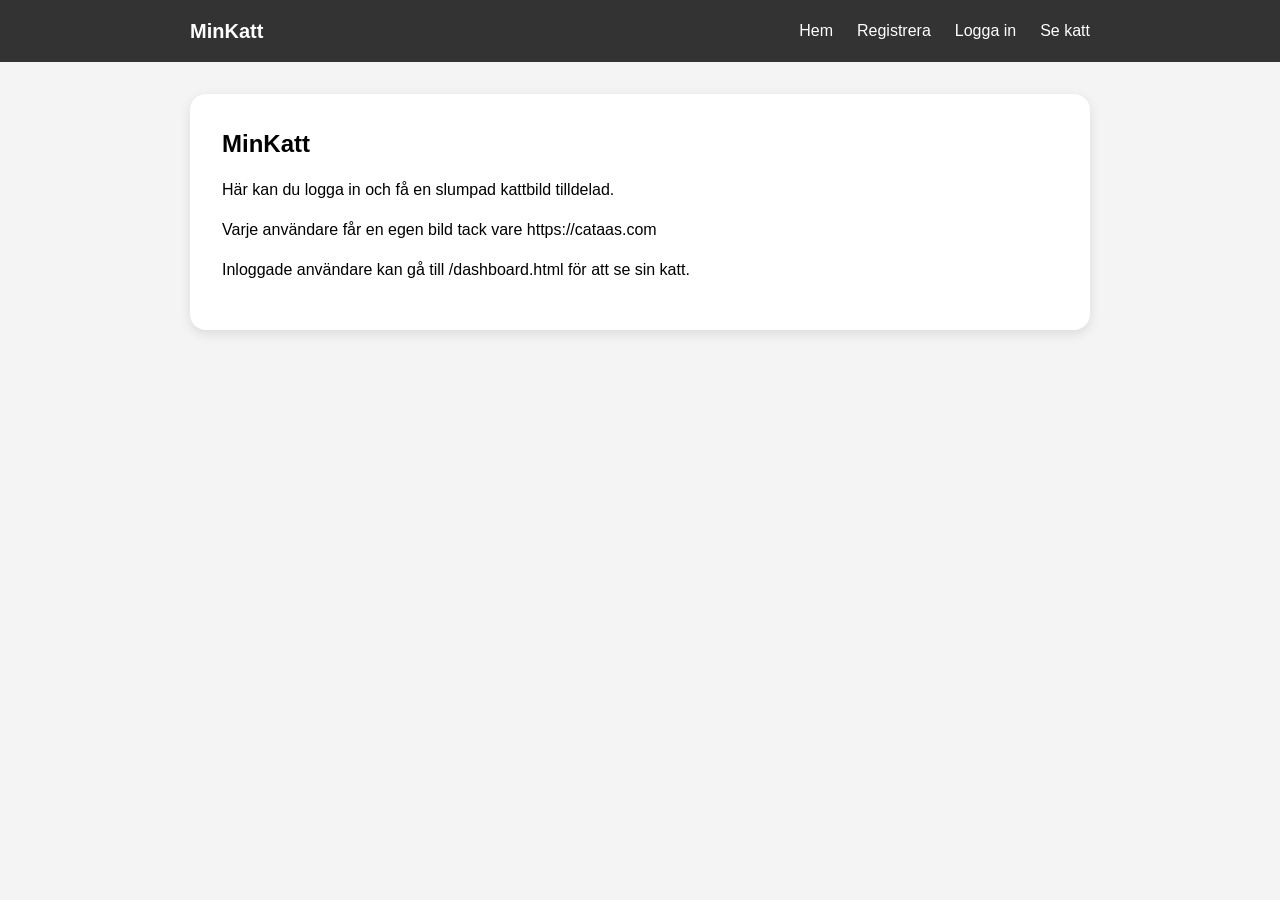
==== dashboard.html @ b51818f0 "sidplanering" ====
<!DOCTYPE html>
<html lang="sv">

<head>
    <meta charset="UTF-8">
    <meta name="viewport" content="width=device-width, initial-scale=1.0">

    <title>MinKatt</title>

    <link rel="stylesheet" href="styles.css">
    <script defer src="main.js"></script>
</head>

<body>

    <header>
        <div class="container">
            <div class="logo">
                <a href="/">MinKatt</a>
            </div>

            <nav class="nav">
                <a href="index.html">Hem</a>
                <a href="register.html">Registrera</a>
                <a href="login.html">Logga in</a>
                <a href="dashboard.html">Se katt</a>
            </nav>
        </div>

    </header>

    <main>
        <div class="container">
            <section>
                <h1>MinKatt</h1>
                <p>Här kan du logga in och få en slumpad kattbild tilldelad.</p>
                <p>Varje användare får en egen bild tack vare <a href="https://cataas.com">https://cataas.com</a></p>
                <p>Inloggade användare kan gå till <a href="dashboard.html">/dashboard.html</a> för att se sin katt.</p>
            </section>
        </div>
    </main>

</body>

</html>
---- styles.css ----
/* reset */
* {
  margin: 0;
  padding: 0;
  line-height: 1.5;
  box-sizing: border-box;
}

/* layout */
body {
  min-height: 100vh;
  display: flex;
  flex-direction: column;
  background-color: #f4f4f4;
  font-family: Arial, Helvetica, sans-serif;
}

main {
    flex-grow: 1;
}

.container {
    max-width: 900px;
    margin: 0 auto;
}

section {
  margin: 2rem 0;
  padding: 2rem;
  border-radius: 1rem;
  box-shadow: 0 4px 12px rgba(0,0,0,0.1);
  background-color: #fff;
}

/* elements */
img, picture {
  display: block;
  max-width: 100%;
}

ul, ol {
  list-style: none;
}

a {
    text-decoration: none;
    color: inherit;
}

hr, p, h2 {
  margin: 1rem 0;
}

button {
  padding: 1rem;
  border: 1px solid #333;
  border-radius: 0.75rem;
  background: white;
  font-size: 1rem;
  cursor: pointer;
  transition: background 0.2s ease;
}

button:hover {
  background: #f4f4f4;
}

input, textarea {
  padding: 0.75rem;
  border: 1px solid #ccc;
  border-radius: 0.5rem;
}

.row {
  display:flex;
  flex-direction: row;
  align-items: center;
  gap: 1rem;
  margin-bottom: 1rem;
}

.col {
  display:flex;
  flex-direction: column;
  gap: 1rem;
}

header {
    width: 100%;
    background-color: #333;
    color: white;
    padding: 1rem 0;
}

header .container {
    display:flex;
    flex-direction: row;
    align-items: center;
    justify-content: space-between;
    gap: 2rem;
}

.logo a {
  font-size: 1.25rem;
  font-weight: bold;
}

.nav {
  display: flex;
  gap: 1.5rem;
}

.nav a {
  transition: opacity 0.2s ease;
}

.nav a:hover {
  opacity: 0.75;
}

.active {
  text-decoration: underline;
}

/* responsive */
@media (max-width: 800px) {
  header .container{
    flex-direction: column;
    gap: 1.25rem;
  }

  .nav {
    flex-direction: column;
    align-items: center;
    gap: 0.75rem;
  }

  .row {
  flex-direction: column;
  align-items: start;
  }

}

.work-list {
    display: grid;
    gap: 1rem;
}

.work-card {
    padding: 1rem;
    margin: 1rem 0;
    border: 1px solid #ccc;
    border-radius: 8px;
    justify-content: space-between;
}

.work-card-buttons {
    display: flex;
    gap: 1rem;
    margin-top: 1rem;
}

.work-card-buttons button {
    padding: 12px;
}
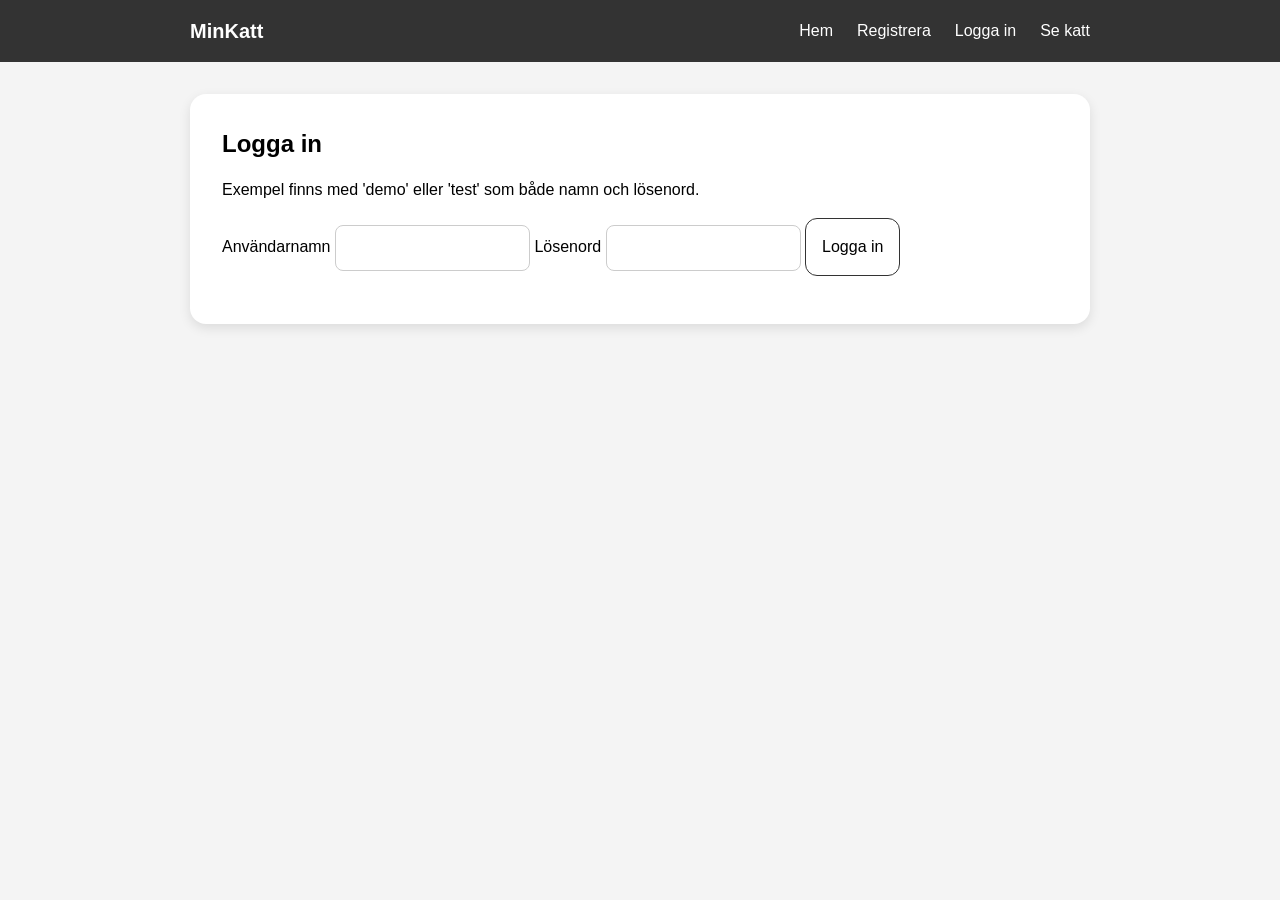
==== commit b6a7414b: "formulär + JS" ====
--- a/dashboard.html
+++ b/dashboard.html
@@ -5,10 +5,10 @@
     <meta charset="UTF-8">
     <meta name="viewport" content="width=device-width, initial-scale=1.0">
 
-    <title>MinKatt</title>
+    <title>MinKatt - din katt</title>
 
     <link rel="stylesheet" href="styles.css">
-    <script defer src="main.js"></script>
+    <script defer src="dashboard.js"></script>
 </head>
 
 <body>
@@ -32,10 +32,21 @@
     <main>
         <div class="container">
             <section>
-                <h1>MinKatt</h1>
-                <p>Här kan du logga in och få en slumpad kattbild tilldelad.</p>
-                <p>Varje användare får en egen bild tack vare <a href="https://cataas.com">https://cataas.com</a></p>
-                <p>Inloggade användare kan gå till <a href="dashboard.html">/dashboard.html</a> för att se sin katt.</p>
+                <h1>Din Katt</h1>
+                <p>Här är sidan som du måste vara inloggad för att se</p>
+
+                <div id="content" style="display:none;">
+
+                    <h2 id="username">...</h2>
+
+                    <img id="catImage" src="" alt="Din katt" style="max-width:300px; border-radius:10px;">
+
+                    <button id="logoutBtn">Logga ut</button>
+
+                </div>
+
+                <p id="message">Gå till <a href="login.html">inloggning!</a></p>
+
             </section>
         </div>
     </main>
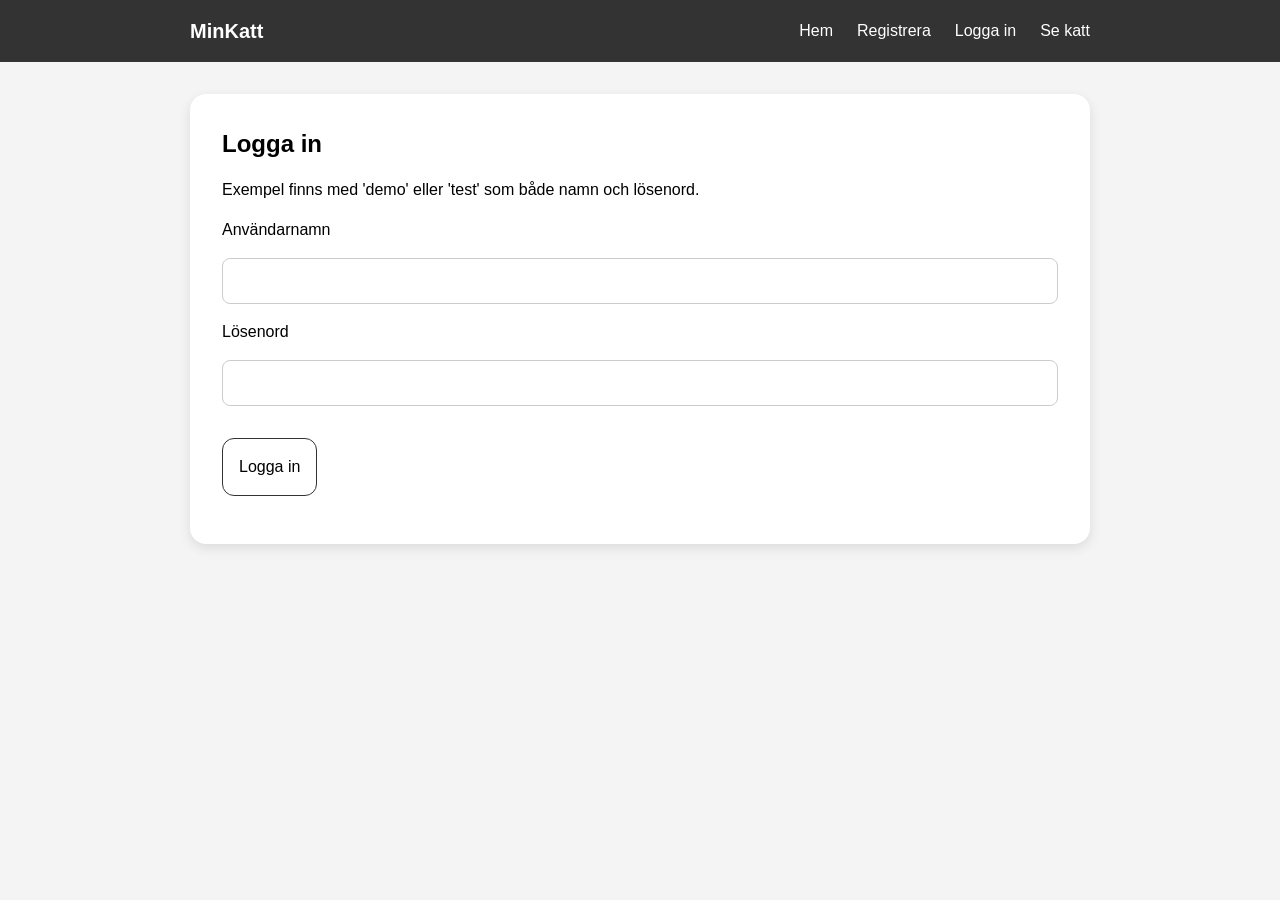
==== commit b8a24b50: "snygga till" ====
--- a/dashboard.html
+++ b/dashboard.html
@@ -45,7 +45,7 @@
 
                 </div>
 
-                <p id="message">Gå till <a href="login.html">inloggning!</a></p>
+                <p id="message"></p>
 
             </section>
         </div>
--- a/styles.css
+++ b/styles.css
@@ -52,6 +52,7 @@
 }
 
 button {
+  margin-top: 1rem;
   padding: 1rem;
   border: 1px solid #333;
   border-radius: 0.75rem;
@@ -69,6 +70,7 @@
   padding: 0.75rem;
   border: 1px solid #ccc;
   border-radius: 0.5rem;
+  margin-bottom: 1rem;
 }
 
 .row {
